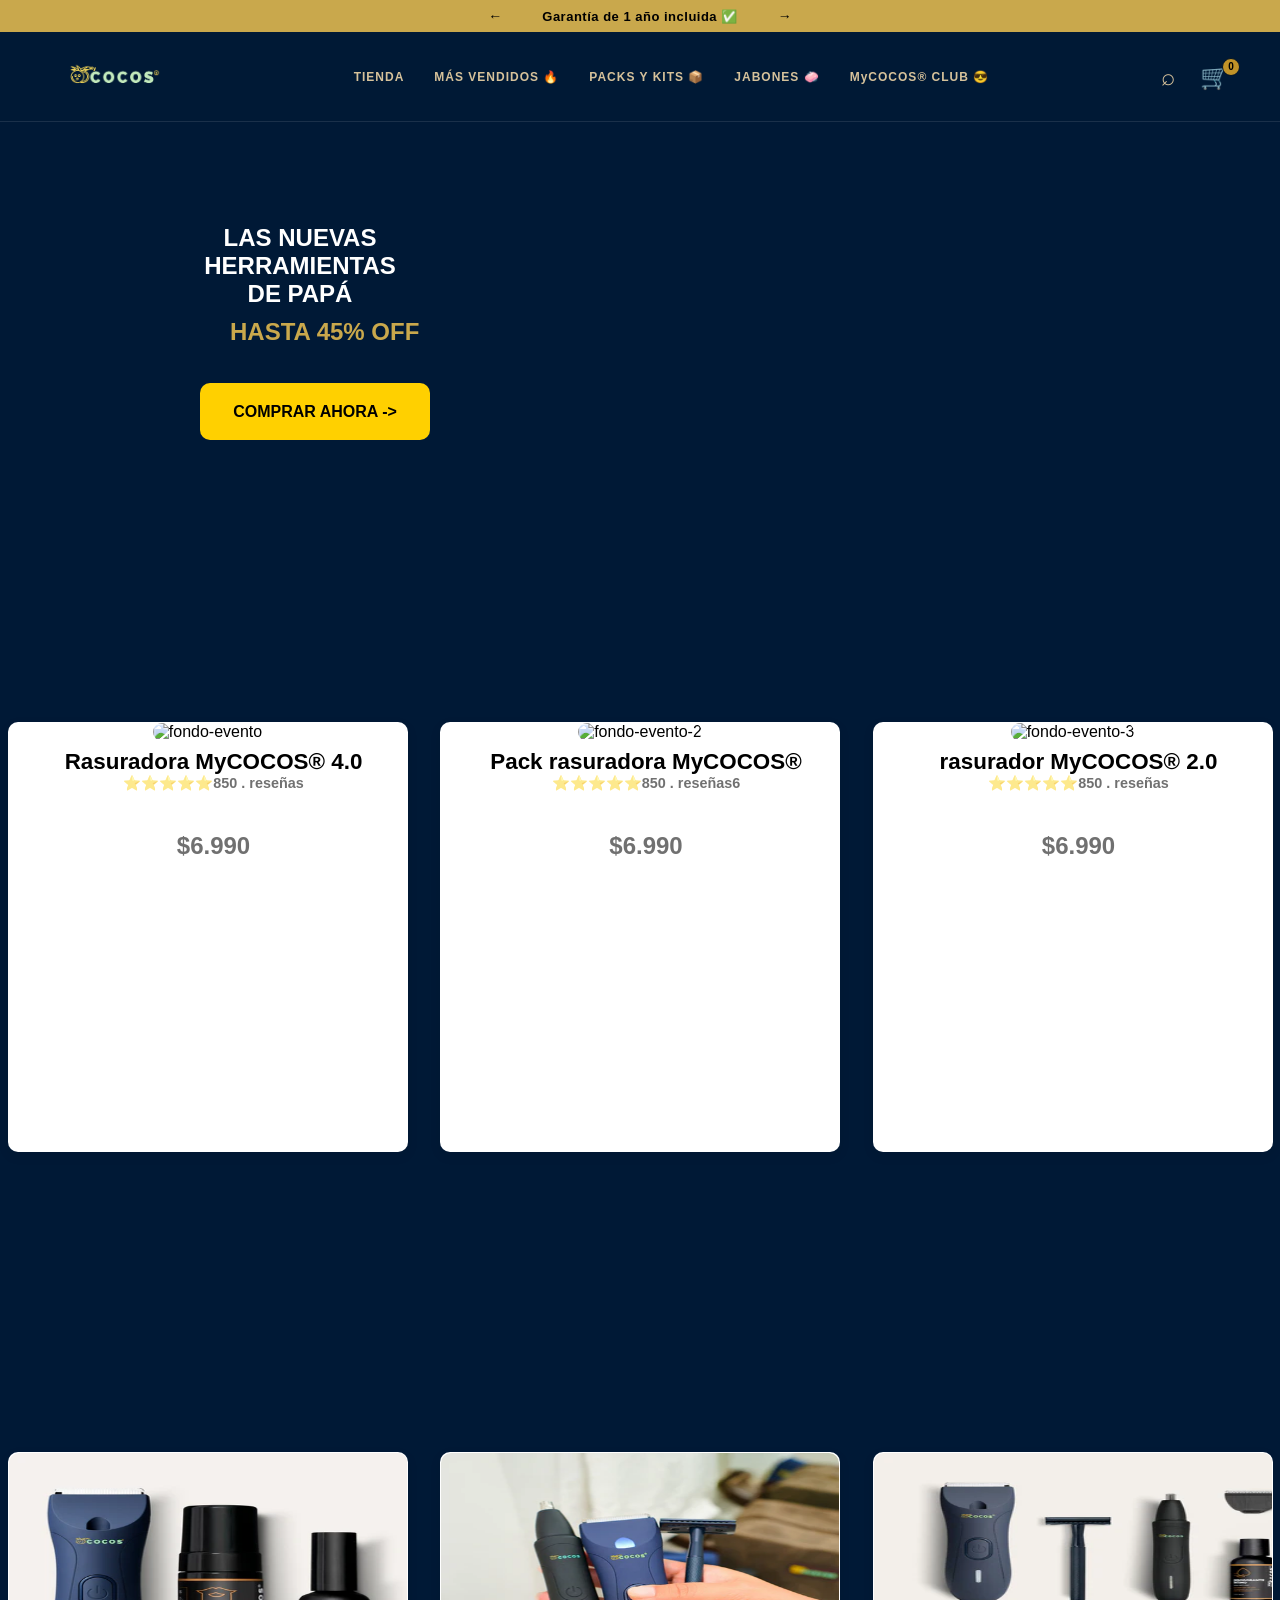
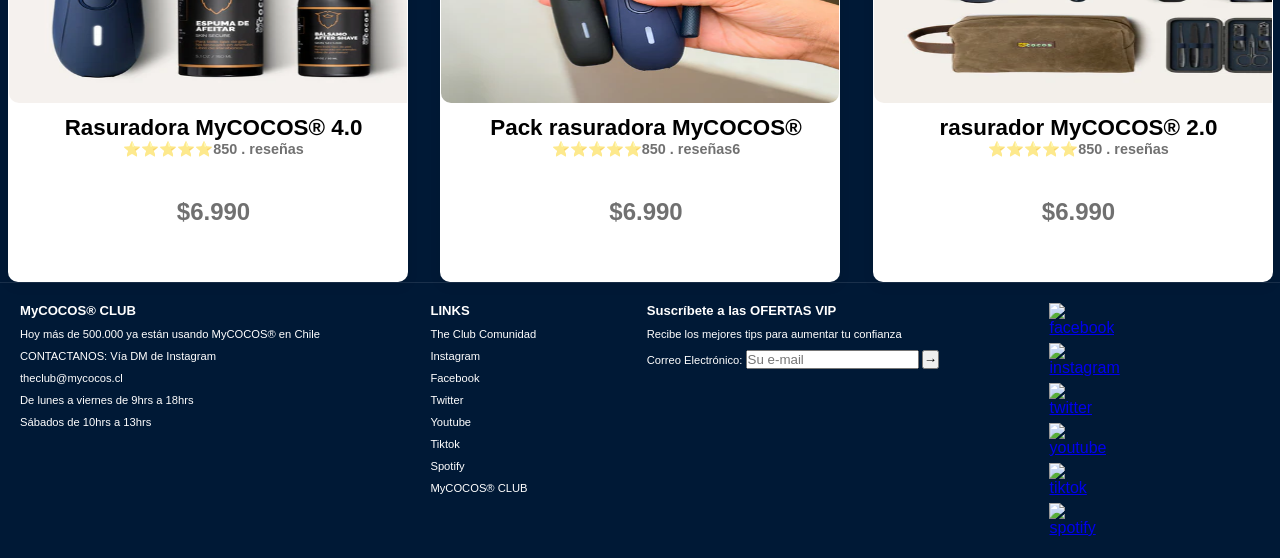
==== index.html @ d4fdd962 "ok" ====
<!DOCTYPE html>
<html lang="es">

<head>
  <meta charset="UTF-8">
  <meta name="viewport" content="width=device-width, initial-scale=1.0">
  <title>MyCocos</title>
  <!-- Asegúrate de que esta ruta sea la correcta en tu proyecto -->
  <link rel="stylesheet" href="static/css/style.css">
</head>

<body>
  <!-- 1. Barra de Anuncios Superior -->
  <div class="barra-anuncio">
    <button class="flecha">←</button>
    <p class="texto-anuncio">Garantía de 1 año incluida ✅</p>
    <button class="flecha">→</button>
  </div>

  <!-- 2. Menú de Navegación Principal -->
  <header class="navbar">
    <div class="logo-navbar">
      <a href="pages/Tienda.html">
        <img src="static/images/Logo_MyCOCOS_Color_original (1).webp" alt="MyCocos" class="logo">
      </a>
    </div>

    <nav class="botones-navbar">
      <a href="index.html">TIENDA</a>
      <a href="pages/mas_vendidos.html">MÁS VENDIDOS 🔥</a>
      <a href="pages/PacksYKits.html">PACKS Y KITS 📦</a>
      <a href="pages/jabones.html">JABONES 🧼</a>
      <a href="pages/club.html">MyCOCOS® CLUB 😎</a>
    </nav>
    <div class="iconos-derecha">
      <button class="buscar">⌕</button>
      <div class="contenedor-cesta">
        <button class="cesta">🛒</button>
        <span class="contador-carrito">0</span>
      </div>
    </div>
  </header>
  <main class="contenido">
    <section class="section1">
      <div>
        <div class="contenido-section">
          <h1 class="titulo-section1">LAS NUEVAS HERRAMIENTAS DE PAPÁ</h1>
          <h1 class="descuento-section1">HASTA 45% OFF</h1>
          <a href="pages/mas_vendidos.html" class="comprar-ahora">COMPRAR AHORA -></a>
        </div>
      </div>
      <section class="tarjetas-evento">
        <div class="tarjeta-evento">
          <div class="contenido-evento">
            <div>
              <img src="https://mycocos.cl/cdn/shop/files/amarillo-3_grande.jpg?v=1767623329" alt="fondo-evento"
                class="fondo-evento" />
            </div>
            <div class="texto-evento">
              <h2 class="event-title">Rasuradora MyCOCOS® 4.0</h2>
              <p class="event-date">⭐⭐⭐⭐⭐850 <b>. reseñas</b></p>
              <p class="tipo-evento">$6.990</p>
            </div>
          </div>
        </div>
        <div class="tarjeta-evento">
          <div class="contenido-evento">
            <div>
              <img src="https://mycocos.cl/cdn/shop/files/azul-3.jpg?v=1767623411" alt="fondo-evento-2"
                class="fondo-evento-2" />
            </div>
            <div class="texto-evento">
              <h2 class="event-title">Pack rasuradora MyCOCOS®</h2>
              <p class="event-date">⭐⭐⭐⭐⭐850 <b>. reseñas</b>6</p>
              <p class="tipo-evento">$6.990</p>
            </div>
          </div>
        </div>
        <div class="tarjeta-evento">
          <div class="contenido-evento">
            <div>
              <img src="https://mycocos.cl/cdn/shop/files/verde-3_1080x.jpg?v=1767623361" alt="fondo-evento-3"
                class="fondo-evento-3" />
            </div>
            <div class="texto-evento">
              <h2 class="event-title">rasurador MyCOCOS® 2.0</h2>
              <p class="event-date">⭐⭐⭐⭐⭐850 <b>. reseñas</b></p>
              <p class="tipo-evento">$6.990</p>
            </div>
          </div>
        </div>
      </section>
      <section class="tarjetas-evento">
        <div class="tarjeta-evento">
          <div class="contenido-evento">
            <div>
              <img src="static/images/Pack_rasuradora_mycocos_400x.webp" alt="fondo-evento" class="fondo-evento" />
            </div>
            <div class="texto-evento">
              <h2 class="event-title">Rasuradora MyCOCOS® 4.0</h2>
              <p class="event-date">⭐⭐⭐⭐⭐850 <b>. reseñas</b></p>
              <p class="tipo-evento">$6.990</p>
            </div>
          </div>
        </div>
        <div class="tarjeta-evento">
          <div class="contenido-evento">
            <div>
              <img src="static/images/Kit_perfect_trio_400x.webp" alt="fondo-evento-2" class="fondo-evento-2" />
            </div>
            <div class="texto-evento">
              <h2 class="event-title">Pack rasuradora MyCOCOS®</h2>
              <p class="event-date">⭐⭐⭐⭐⭐850 <b>. reseñas</b>6</p>
              <p class="tipo-evento">$6.990</p>
            </div>
          </div>
        </div>
        <div class="tarjeta-evento">
          <div class="contenido-evento">
            <div>
              <img src="static/images/pack-rasuradora-mycocos1_c71431b5-f476-4993-9e24-e863d25f7f76_400x.webp"
                alt="fondo-evento-3" class="fondo-evento-3" />
            </div>
            <div class="texto-evento">
              <h2 class="event-title">rasurador MyCOCOS® 2.0</h2>
              <p class="event-date">⭐⭐⭐⭐⭐850 <b>. reseñas</b></p>
              <p class="tipo-evento">$6.990</p>
            </div>
          </div>
        </div>
      </section>
  </main>
  <footer class="fin">
    <div class="txt">
      <h3>MyCOCOS® CLUB</h3>
      <p>Hoy más de 500.000 ya están usando MyCOCOS® en Chile</p>
      <p>CONTACTANOS: Vía DM de Instagram</p>
      <p>theclub@mycocos.cl</p>
      <p>De lunes a viernes de 9hrs a 18hrs</p>
      <p>Sábados de 10hrs a 13hrs</p>
    </div>
    <div class="txt">
      <h3>LINKS</h3>
      <a href="pages/club.html">The Club Comunidad</a>
      <a href="https://www.instagram.com/mycocos.cl/?hl=es">Instagram</a>
      <a href="https://www.facebook.com/Mycocos.cl/?locale=es_LA">Facebook</a>
      <a href="https://x.com/mycocos_cl">Twitter</a>
      <a href="https://www.youtube.com/channel/UCCoU9qUCcMpE_tK5iTh73iQ">Youtube</a>
      <a href="https://www.tiktok.com/@mycocos.cl">Tiktok</a>
      <a href="https://open.spotify.com/user/31jw2g6rlmzzhf5zn4iqw72ajsbm?si=b613a3427d174dfe&nd=1&dlsi=b6f38c77d30e4718">Spotify</a>
      <a href="pages/club.html">MyCOCOS® CLUB</a>
    </div>
    <div class="txt">
      <h3>Suscríbete a las OFERTAS VIP</h3>
      <p>Recibe los mejores tips para aumentar tu confianza</p>
      <form>
        <label for="correo">Correo Electrónico:</label>
        <input type="email" id="correo" name="correo" placeholder="Su e-mail">
        <button type="submit">→</button>
      </form>
    </div>
    <div class="redes">
      <div class="tarjeta-redes">
        <a href="https://www.facebook.com/Mycocos.cl/?locale=es_LA"><img src="https://upload.wikimedia.org/wikipedia/commons/e/ee/Logo_de_Facebook.png" alt="facebook">
      </div>
      <div class="tarjeta-redes">
        <a href="https://www.instagram.com/mycocos.cl/?hl=es"><img src="http://upload.wikimedia.org/wikipedia/commons/thumb/e/e7/Instagram_logo_2016.svg/1280px-Instagram_logo_2016.svg.png" alt="instagram">
      </div>
      <div class="tarjeta-redes">
        <a href="https://x.com/mycocos_cl"><img src="https://img.magnific.com/vector-gratis/nuevo-diseno-icono-x-logotipo-twitter-2023_1017-45418.jpg?semt=ais_hybrid&w=740&q=80" alt="twitter">
      </div>
      <div class="tarjeta-redes">
        <a href="https://www.youtube.com/channel/UCCoU9qUCcMpE_tK5iTh73iQ"><img src="https://goodly.co.in/wp-content/uploads/2023/10/youtube-logo-png-46016-1.png" alt="youtube">
      </div>
      <div class="tarjeta-redes">
        <a href="https://www.tiktok.com/@mycocos.cl"><img src="https://img.magnific.com/vector-premium/logotipo-tik-tok_578229-290.jpg?semt=ais_hybrid&w=740&q=80" alt="tiktok">
      </div>
      <div class="tarjeta-redes">
        <a href="https://open.spotify.com/user/31jw2g6rlmzzhf5zn4iqw72ajsbm?si=b613a3427d174dfe&nd=1&dlsi=b6f38c77d30e4718"><img src="https://upload.wikimedia.org/wikipedia/commons/thumb/7/74/Spotify_App_Logo.svg/500px-Spotify_App_Logo.svg.png?_=20210620075506" alt="spotify">
      </div>
    </div>
  </footer>
</body>
</html>
---- static/css/style.css ----
/* Reset General */
* {
  padding: 0;
  margin: 0;
  box-sizing: border-box;
  font-family: "Arial", sans-serif;
  
}

body {
  background-color: #001936;
}

.claseUwU{
  display: flex;
  flex-wrap: wrap;
}

/* 1. Barra de Anuncio Superior */
.barra-anuncio {
  background-color: #C9A84C;
  /* Dorado exacto de la imagen */
  color: #000000;
  display: flex;
  justify-content: center;
  align-items: center;
  gap: 40px;
  padding: 8px 0;
  font-weight: bold;
  font-size: 13px;
  letter-spacing: 0.5px;
}

.flecha {
  background: none;
  border: none;
  color: #000000;
  cursor: pointer;
  font-weight: bold;
  font-size: 14px;
}

/* 2. Menú de Navegación Principal */
.navbar {
  flex-wrap: wrap;
  display: flex;
  flex-direction: row;
  justify-content: space-between;
  align-items: center;
  background-color: #001935;
  /* Azul marino oscuro de la imagen */
  padding: 10px 50px;
  
  border-bottom: solid 1px rgba(255, 255, 255, 0.1);
}

.logo {
  height: 69px;
  /* Tamaño adaptado para la barra */
  display: block;
  cursor: pointer;
  transition: transform 0.3s;
}



/* Botones de Navegación */
.botones-navbar {
  flex-wrap: wrap;
  display: flex;
  flex-direction: row;
  gap: 30px;
}

.botones-navbar a {
  text-decoration: none;
  color: #d6c29b;
  /* Tono beige/dorado suave para el texto */
  font-size: 12px;
  font-weight: bold;
  letter-spacing: 1px;
  transition: color 0.3s;
}

.botones-navbar a:hover {
  color: #ffffff;
}

/* Zona Derecha: Iconos */
.iconos-derecha {
  display: flex;
  align-items: center;
  gap: 25px;
}

.buscar {
  background: transparent;
  border: none;
  color: #d6c29b;
  font-size: 24px;
  font-weight: 300;
}

/* Contenedor del Carrito con Burbuja */
.contenedor-cesta {
  position: relative;
  display: inline-block;
}

.cesta {
  background: transparent;
  border: none;
  color: #d6c29b;
  font-size: 24px;
  cursor: pointer;
}

.contador-carrito {
  position: absolute;
  top: -5px;
  right: -10px;
  background-color: #c19328;
  /* Fondo amarillo/dorado del contador */
  color: #000000;
  font-size: 10px;
  font-weight: bold;
  border-radius: 50%;
  width: 18px;
  height: 18px;
  display: flex;
  justify-content: center;
  align-items: center;
  border: 1px solid #001226;
}

/* Espaciado del contenido para que no se esconda para no confundirlos c*/
.contenido {
  color: white;
  text-align: center;
}

.section1 {
  width: 100%;
  min-height: 500px;
  background-image: url("https://cdn.shopify.com/s/files/1/0505/9982/1502/files/BANNERCOLECCION2a.jpg?v=1780942361");
  background-size: contain;
  background-repeat: no-repeat;
}


.bg {
  width: 100%;
  background-size: cover; /* Centra la imagen en el espacio disponible */
  background-position: center; /* Evita que la imagen se duplique si el contenedor es muy grande */
  z-index: -1;
  
}

.contenido-section {
  position: relative;
  left: 200px;
  top: 60px;
  width: 200px;
  height: 300px;
  display: flex;
  flex-direction: column;
  justify-content: center;
  align-items: baseline;
  gap: 10px;
}

.comprar-ahora {
  display: flex;
  justify-content: center;
  text-align: center;
  font-weight: 700;
  text-decoration: none;
  background-color: rgb(255, 208, 0);
  color: black;
  padding: 1.2rem;
  width: 230px;
  border-radius: 10px;
  margin-top: 27px;
}



.descuento-section1 {
  position: relative;
  left: 30px;
  color:  #C9A84C;
  
}

.fin {
  display: flex;
  flex-direction: row;
  color: white;
  border-top: solid 1px rgba(255, 255, 255, 0.1);
  display: flex;
  justify-content: space-between;
  gap: 30px;
  padding: 20px;
}

.txt {
  display: flex;
  flex-direction: column;
  text-align: left;
  gap: 10px;
  font-size: 0.7rem;
}

.section-events {
  display: flex;
  flex-direction: column;
  justify-content: space-between;
  position: relative;
  width: 100%;
  height: 65vh;
  background-image:
    linear-gradient(to bottom, rgba(0, 0, 0, 0.3) 0%, rgba(0, 0, 0, 0.7) 100%),
    url("https://scontent-scl3-1.xx.fbcdn.net/v/t39.30808-6/471833490_1121906923003049_7279258810984718058_n.jpg?stp=dst-jpg_tt6&cstp=mx1640x924&ctp=s1640x924&_nc_cat=102&ccb=1-7&_nc_sid=cc71e4&_nc_ohc=En8PwlBfWJ0Q7kNvwHcln0G&_nc_oc=AdpLMFGsheHcnb1MpkbLy6KwG5Dpo6VyrIebAeAD3dhMPnTN6ym6I2RDQULyVwyVYbBAwo53kS2LgN-MLzD-Ets0&_nc_zt=23&_nc_ht=scontent-scl3-1.xx&_nc_gid=TYmCqLTVbP6wudopY2gmzA&_nc_ss=7b289&oh=00_Af9TesoAmTHbOQ5BYba0OFniEgGrgHqTW9-v-f3c_2Gkjw&oe=6A2E11CC");
  background-size: cover;
  background-position: center;
  background-repeat: no-repeat;
  display: flex;
  align-items: center;
}

.events-title {
  margin-top: 150px;
}

.content-events {
  position: absolute;
  top: 10;
  left: 0;
  max-width: 1200px;
  margin-left: 2%;
  margin-top: 4%;
  color: white;
  text-align: left;
  padding: 20px;
}

.txt a {
  text-decoration: none;
  color: white;
  transition: 0.3s;
}
.txt a:hover {
  transform: scale(1.03);
  color: rgb(172, 172, 172);
}
.title-events {
  font-size: 2.5rem;
  font-weight: bold;
  line-height: 0.7;
  margin-bottom: 20px;
}

.subtitle-events {
  color: rgba(255, 255, 255, 0.562);
}

/*--------------------------Tarjetas eventos--------------------------*/
.tarjetas-evento {
  display: flex;
    flex-wrap: wrap;
  flex-direction: row;
  justify-content: space-evenly;
  gap: 25px;
  margin-top: 300px;
}

.tarjeta-evento {

  display: flex;
  flex-direction: column;
  width: 400px;
  height: 430px;
  background-color: rgb(255, 255, 255);
  border: 1px solid rgba(255, 255, 255, 0.1);
  border-radius: 10px;
  box-shadow: 0 4px 12px rgba(0, 0, 0, 0.08);
  overflow: hidden;
  color: rgb(0, 0, 0);
  cursor: pointer;
  transition: 0.3s;
}
.tarjeta-evento:hover {
  transform: translateY(-10px) scale(1.02);
}

.contenido-evento {
  display: flex;
  flex-direction: column;
  gap: 8px;
  
}

.fondo-evento {
  padding: 0;
  width: 105%;
  height: 250px;
  background-size: cover;
  background-position: center;
  border-radius: 10px;
  transition: 0.3s;
}

.fondo-evento-2 {
  padding: 0;
  width: 100%;
  height: 250px;
  background-size: cover;
  background-position: center;
  border-radius: 10px;
  transition: 0.3s;
}

.fondo-evento-3 {
  padding: 0;
  width: 120%;
  height: 250px;
  background-size: cover;
  background-position: center;
  border-radius: 10px;
  transition: 0.3s;
}

.texto-evento {
  flex-direction: column;
  padding-left: 12px;
  gap: 12px;
}

.event-title {
  font-size: 1.4rem;
  font-weight: 800;
  font-weight: bold;
  text-align: center;
}

.event-date {
  justify-content: flex-start;
  text-align: center;
  gap: 9px;
  font-size: 0.9rem;
  font-weight: 700;
  color: rgba(0, 0, 0, 0.562);
}


.calendario {
  width: 18px;
  height: 18px;
  border-radius: 4px;
}

.chile {
  width: 18px;
  height: 12px;
  border-radius: 2px;
  background: url(https://flagpedia.net/data/flags/w1600/cl.png);
  background: fixed;
  
}

.tipo-evento {
  justify-content: flex-start;
  text-align: center;
  margin-top: 40px;
  font-size: 1.5rem;
  font-weight: 700;
  color: rgba(0, 0, 0, 0.562);
}
.cuadrado-blanco {
  width: 100%;
  height: 150px;
}
/*Acerca de--------------------------------------------------*/
.section-about {
  position: relative;
  width: 100%;
  height: 100vh;
  background-image:
    linear-gradient(to bottom, rgba(0, 0, 0, 0) 0%, rgba(0, 0, 0, 0.1) 100%),
    url("https://media.licdn.com/dms/image/v2/D4D3DAQE8swteCsx7tw/image-scale_191_1128/image-scale_191_1128/0/1724095218082/mycocos_cover?e=2147483647&v=beta&t=QiAisnJGrZ69PGhyqfoDnVAsQbegbjeR1Q1JK0i6xGc");
  background-size: cover;
  background-position: center;
  background-repeat: no-repeat;
  display: flex;
  align-items: center;
}
.content-about {
  max-width: 890px;
  margin-left: 8%;
  color: rgb(0, 0, 0);
  text-align: left;
  padding: 20px;
}

.title-about {
  font-size: 3.5rem;
  font-weight: 900;
  line-height: 1.1;
  margin-bottom: 20px;
}

.inicio-about {
  display: inline-block;
  background-color: rgb(0, 0, 0);
  color: white;
  text-decoration: none;
  padding: 0.9rem 1rem;
  font-weight: bold;
  border-radius: 50px;
  transition: transform 0.3s ease;
  cursor: pointer;
}

.inicio-about:hover {
  background-color: rgba(0, 0, 0, 0.486);
  transform: translateY(-2px);
}

/*CLUB-------------------------------------------*/

.contenido-club{
  flex-direction: column;
  display: flex;
  justify-content: center;
  text-align: center;
  flex-wrap: wrap;
  margin-top: 100px;
}

.texto-club{
  margin-bottom: 20px;
  
}
.titulo-club{
  color: #c19328;
}

.subtext-club{
  color: white;


}
.texto-amarillo{
  color: #FFD300;
  font-size: 100px;
  
}

.contenido-club img{
  width: 240px;
  height: 150px;
}
.linea-amarilla{
  height: 1px;
  width: 80px;
  background: linear-gradient(to left, transparent, #FFC107);
  flex-direction: row;
  justify-content: center;
  align-items: center;
}
.boton-club{
  background: linear-gradient(#FFD100, #FFAA00);
  color: #000000;
  border-radius: 10px;
  width: 280px;
  height: 50px;
  font-family: Verdana, Geneva, Tahoma, sans-serif;
  font-weight: bold;
  cursor: pointer;
}
.fondoctm{
  flex-wrap: wrap;
  display: flex;
  flex-direction: column;
  justify-content: space-between;
  position: relative;
  width: 100%;
  height: 65vh;
  background-image:
    linear-gradient(to bottom, rgba(0, 0, 0, 0.3) 0%, rgba(0, 0, 0, 0.7) 100%),
    url("https://cdn.shopify.com/s/files/1/0505/9982/1502/files/BANNERCOLECCION2a.jpg?v=1780942361");
  background-size: cover;
  background-position: center;
  background-repeat: none
  
}
.fondoctm2{
  display: flex;
  flex-direction: column;
  justify-content: space-between;
  position: relative;
  width: 100%;
  height: 65vh;
  background-image:
  linear-gradient(to bottom, rgba(0, 0, 0, 0.3) 0%, rgba(0, 0, 0, 0.7) 100%),
  url("https://cdn.shopify.com/s/files/1/0505/9982/1502/files/bannerdiadelpadre.jpg?v=1780933241");
  background-size: cover;
  background-position: center;
  background-repeat: no-repeat;
  display: flex;
  align-items: center;
}

.tarjetas{
  gap: 20px;
  text-decoration: none;
  margin-top:20px;
  margin-bottom: 20px;
  text-align: center;
  justify-content: center;
  display: flex;
  flex-direction: row;
  flex-wrap: wrap;
  justify-content: space-around;
}
.tarjeta-club{
  color: white;
  background-color: #05254b;
  width: 350px;
  padding: 20px;
  border-radius: 20px;
  border: 1px solid #F2CE03 ;
  transition: 0.3s;
}

.tarjeta-club:hover {
  transform: translateY(-10px);
  box-shadow: 2px 2px 10px#000000;
  background-color: #001936;
  cursor: pointer;
}
.tarjeta-club p{
  margin-top: 20px;
}

.tarjeta-club h1{
  text-decoration: none;
  margin-top: 14px;
}

.redes{
  display: flex;
  flex-direction: column;
  justify-content: space-evenly;
  gap: 5px;
  width: 100px;
}
.tarjeta-redes {
  gap: 0px;
  height: 30px;
  width: 30px;
}
.tarjeta-redes img{
  height: 30px;
  width: 30px;
}
  
  .subscripcion{
    display: flex;
    justify-content: center;
    flex-direction: column;
    text-align: center;
    gap: 10px;
  }
  .texto-sub{
   color: #A97C26;
  }
  .subtext-sub{
    color: white;

  }
  .text-amarillo{
    color: #FFC107;
    text-shadow: 0px 2px 20px #F2CE03;
  }
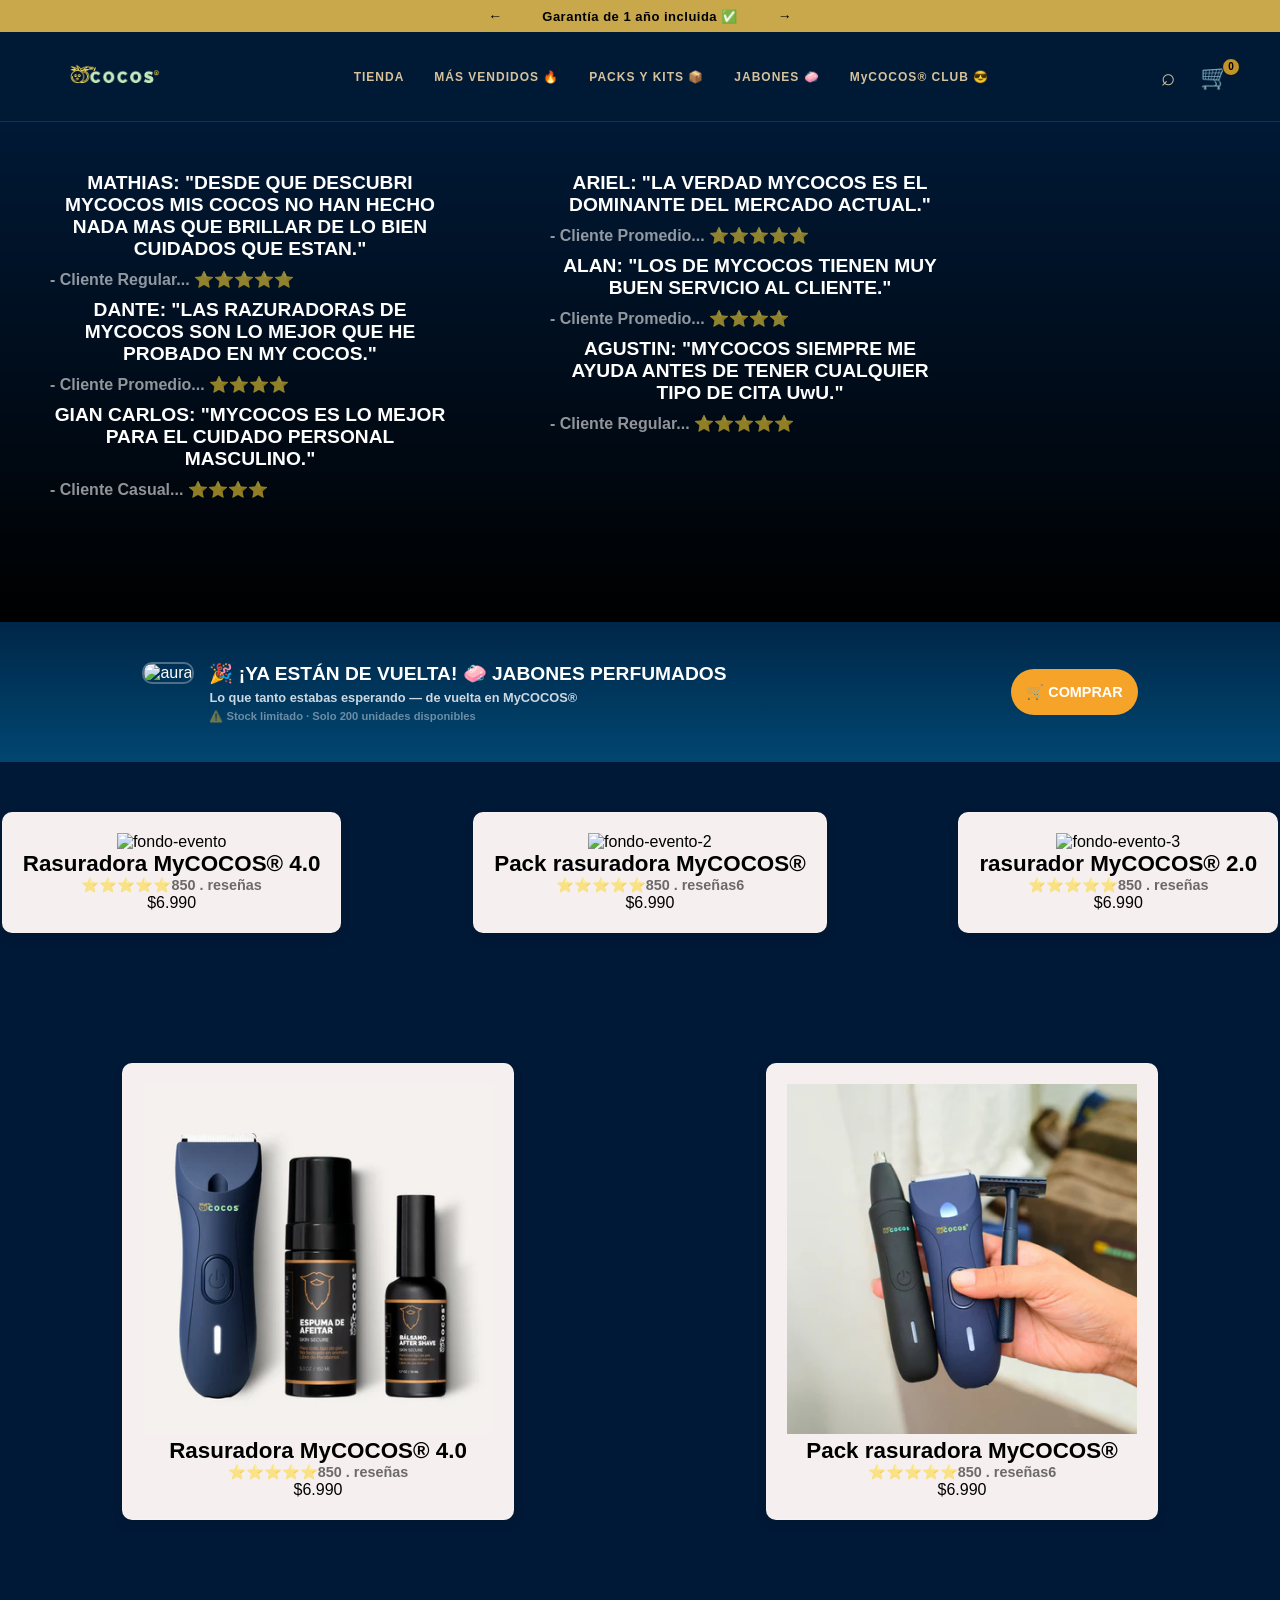
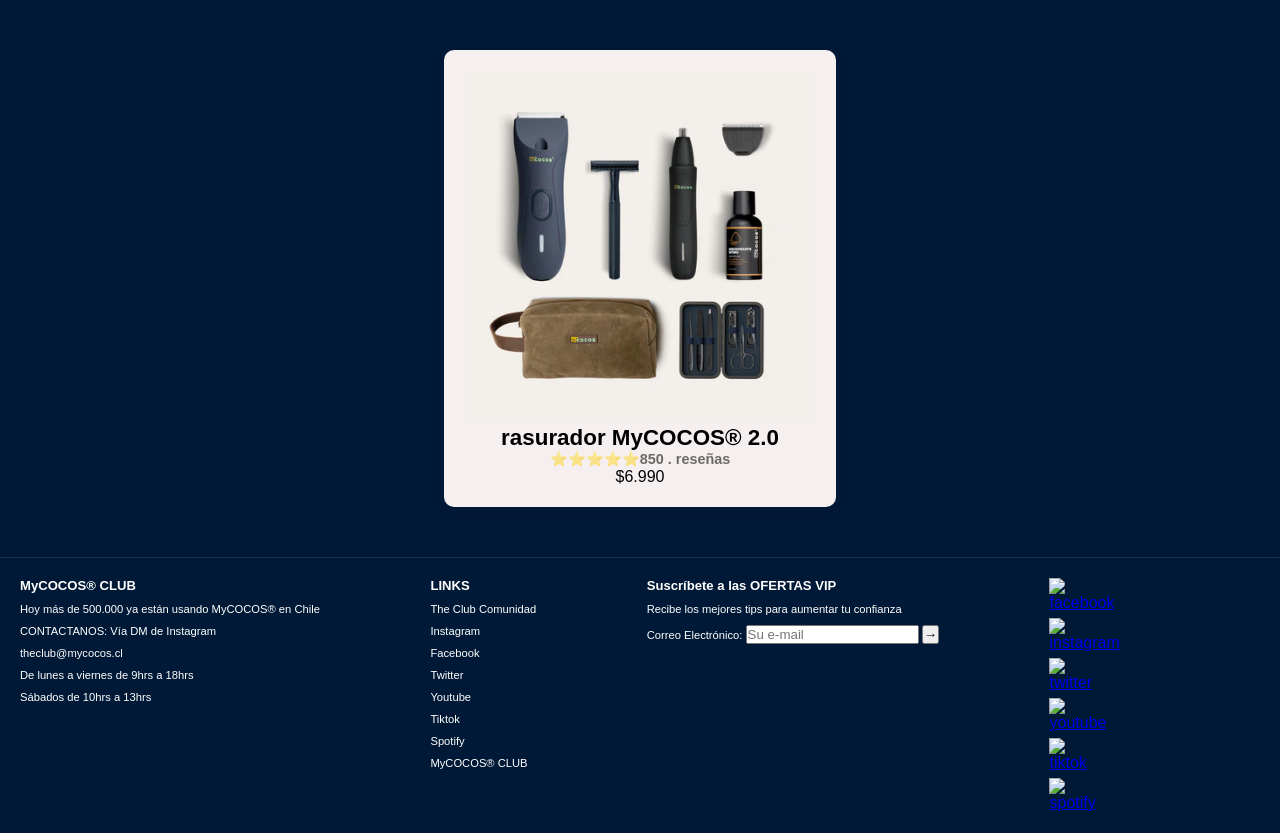
==== commit f9592557: "acb" ====
--- a/index.html
+++ b/index.html
@@ -20,7 +20,7 @@
   <!-- 2. Menú de Navegación Principal -->
   <header class="navbar">
     <div class="logo-navbar">
-      <a href="pages/Tienda.html">
+      <a href="index.html">
         <img src="static/images/Logo_MyCOCOS_Color_original (1).webp" alt="MyCocos" class="logo">
       </a>
     </div>
@@ -40,91 +40,117 @@
       </div>
     </div>
   </header>
+  
   <main class="contenido">
     <section class="section1">
-      <div>
-        <div class="contenido-section">
-          <h1 class="titulo-section1">LAS NUEVAS HERRAMIENTAS DE PAPÁ</h1>
-          <h1 class="descuento-section1">HASTA 45% OFF</h1>
-          <a href="pages/mas_vendidos.html" class="comprar-ahora">COMPRAR AHORA -></a>
-        </div>
-      </div>
-      <section class="tarjetas-evento">
-        <div class="tarjeta-evento">
-          <div class="contenido-evento">
+      <div class="section1-history">
+        <h1>MATHIAS: "DESDE QUE DESCUBRI MYCOCOS MIS COCOS NO HAN HECHO NADA MAS QUE BRILLAR DE LO BIEN CUIDADOS QUE ESTAN."</h1>
+        <p>- Cliente Regular... ⭐⭐⭐⭐⭐</p>
+        <h1>DANTE: "LAS RAZURADORAS DE MYCOCOS SON LO MEJOR QUE HE PROBADO EN MY COCOS."</h1>
+        <p>- Cliente Promedio... ⭐⭐⭐⭐</p>
+        <h1>GIAN CARLOS: "MYCOCOS ES LO MEJOR PARA EL CUIDADO PERSONAL MASCULINO."</h1>
+        <p>- Cliente Casual... ⭐⭐⭐⭐</p>
+      </div>
+      <div class="section1-history">
+        <h1>ARIEL: "LA VERDAD MYCOCOS ES EL DOMINANTE DEL MERCADO ACTUAL."</h1>
+        <p>- Cliente Promedio... ⭐⭐⭐⭐⭐</p>
+        <h1>ALAN: "LOS DE MYCOCOS TIENEN MUY BUEN SERVICIO AL CLIENTE."</h1>
+        <p>- Cliente Promedio... ⭐⭐⭐⭐</p>
+        <h1>AGUSTIN: "MYCOCOS SIEMPRE ME AYUDA ANTES DE TENER CUALQUIER TIPO DE CITA UwU."</h1>
+        <p>- Cliente Regular... ⭐⭐⭐⭐⭐</p>
+      </div>
+    </section>
+
+    <section class="section-aura-azul">
+      <div class="section-aura">
+        <div class="tarjeta-foto-aura">
+          <img src="https://cdn.shopify.com/s/files/1/0505/9982/1502/files/Pack_trio_de_jabones_naturales_para_hombre.jpg?v=1769525762" alt="aura" class="foto-aura">
+        </div>
+        <div class="aura-texto">
+          <h1 class="h1-aura">🎉 ¡YA ESTÁN DE VUELTA! 🧼 JABONES PERFUMADOS</h1>
+          <p class="p-aura">Lo que tanto estabas esperando — de vuelta en MyCOCOS®</p>
+          <p class="p-aura-2">⚠️ Stock limitado · Solo 200 unidades disponibles</p>
+        </div>
+      </div>
+      <div class="section-aura-button">
+        <a href="pages/jabones.html" class="aura-button">🛒 COMPRAR</a>
+      </div>
+    </section>
+
+      <section class="tarjetas-tienda">
+        <div class="tarjeta-tienda">
+          <div class="contenido-tienda">
             <div>
               <img src="https://mycocos.cl/cdn/shop/files/amarillo-3_grande.jpg?v=1767623329" alt="fondo-evento"
-                class="fondo-evento" />
-            </div>
-            <div class="texto-evento">
+                class="fondo-tienda" />
+            </div>
+            <div class="texto-tienda">
               <h2 class="event-title">Rasuradora MyCOCOS® 4.0</h2>
               <p class="event-date">⭐⭐⭐⭐⭐850 <b>. reseñas</b></p>
-              <p class="tipo-evento">$6.990</p>
-            </div>
-          </div>
-        </div>
-        <div class="tarjeta-evento">
-          <div class="contenido-evento">
+              <p class="tipo-tienda">$6.990</p>
+            </div>
+          </div>
+        </div>
+        <div class="tarjeta-tienda">
+          <div class="contenido-tienda">
             <div>
               <img src="https://mycocos.cl/cdn/shop/files/azul-3.jpg?v=1767623411" alt="fondo-evento-2"
-                class="fondo-evento-2" />
-            </div>
-            <div class="texto-evento">
+                class="fondo-tienda" />
+            </div>
+            <div class="texto-tienda">
               <h2 class="event-title">Pack rasuradora MyCOCOS®</h2>
               <p class="event-date">⭐⭐⭐⭐⭐850 <b>. reseñas</b>6</p>
-              <p class="tipo-evento">$6.990</p>
-            </div>
-          </div>
-        </div>
-        <div class="tarjeta-evento">
-          <div class="contenido-evento">
+              <p class="tipo-tienda">$6.990</p>
+            </div>
+          </div>
+        </div>
+        <div class="tarjeta-tienda">
+          <div class="contenido-tienda">
             <div>
               <img src="https://mycocos.cl/cdn/shop/files/verde-3_1080x.jpg?v=1767623361" alt="fondo-evento-3"
-                class="fondo-evento-3" />
-            </div>
-            <div class="texto-evento">
+                class="fondo-tienda" />
+            </div>
+            <div class="texto-tienda">
               <h2 class="event-title">rasurador MyCOCOS® 2.0</h2>
               <p class="event-date">⭐⭐⭐⭐⭐850 <b>. reseñas</b></p>
-              <p class="tipo-evento">$6.990</p>
-            </div>
-          </div>
-        </div>
-      </section>
-      <section class="tarjetas-evento">
-        <div class="tarjeta-evento">
-          <div class="contenido-evento">
-            <div>
-              <img src="static/images/Pack_rasuradora_mycocos_400x.webp" alt="fondo-evento" class="fondo-evento" />
-            </div>
-            <div class="texto-evento">
+              <p class="tipo-tienda">$6.990</p>
+            </div>
+          </div>
+        </div>
+        <div class="tarjeta-tienda">
+          <div class="contenido-tienda">
+            <div>
+              <img src="static/images/Pack_rasuradora_mycocos_400x.webp" alt="fondo-evento" class="fondo-tienda" />
+            </div>
+            <div class="texto-tienda">
               <h2 class="event-title">Rasuradora MyCOCOS® 4.0</h2>
               <p class="event-date">⭐⭐⭐⭐⭐850 <b>. reseñas</b></p>
-              <p class="tipo-evento">$6.990</p>
-            </div>
-          </div>
-        </div>
-        <div class="tarjeta-evento">
-          <div class="contenido-evento">
-            <div>
-              <img src="static/images/Kit_perfect_trio_400x.webp" alt="fondo-evento-2" class="fondo-evento-2" />
-            </div>
-            <div class="texto-evento">
+              <p class="tipo-tienda">$6.990</p>
+            </div>
+          </div>
+        </div>
+        <div class="tarjeta-tienda">
+          <div class="contenido-tienda">
+            <div>
+              <img src="static/images/Kit_perfect_trio_400x.webp" alt="fondo-evento-2" class="fondo-tienda" />
+            </div>
+            <div class="texto-tienda">
               <h2 class="event-title">Pack rasuradora MyCOCOS®</h2>
               <p class="event-date">⭐⭐⭐⭐⭐850 <b>. reseñas</b>6</p>
-              <p class="tipo-evento">$6.990</p>
-            </div>
-          </div>
-        </div>
-        <div class="tarjeta-evento">
-          <div class="contenido-evento">
+              <p class="tipo-tienda">$6.990</p>
+            </div>
+          </div>
+        </div>
+        <div class="tarjeta-tienda">
+          <div class="contenido-tienda">
             <div>
               <img src="static/images/pack-rasuradora-mycocos1_c71431b5-f476-4993-9e24-e863d25f7f76_400x.webp"
-                alt="fondo-evento-3" class="fondo-evento-3" />
-            </div>
-            <div class="texto-evento">
+                alt="fondo-evento-3" class="fondo-tienda" />
+            </div>
+            <div class="texto-tienda">
               <h2 class="event-title">rasurador MyCOCOS® 2.0</h2>
               <p class="event-date">⭐⭐⭐⭐⭐850 <b>. reseñas</b></p>
-              <p class="tipo-evento">$6.990</p>
+              <p class="tipo-tienda">$6.990</p>
             </div>
           </div>
         </div>
--- a/static/css/style.css
+++ b/static/css/style.css
@@ -4,7 +4,6 @@
   margin: 0;
   box-sizing: border-box;
   font-family: "Arial", sans-serif;
-  
 }
 
 body {
@@ -31,7 +30,7 @@
   letter-spacing: 0.5px;
 }
 
-.flecha {
+.flecha { 
   background: none;
   border: none;
   color: #000000;
@@ -84,6 +83,8 @@
 
 .botones-navbar a:hover {
   color: #ffffff;
+  text-decoration: underline;
+  text-shadow: 0px 2px 20px #FFD300;
 }
 
 /* Zona Derecha: Iconos */
@@ -132,7 +133,23 @@
   align-items: center;
   border: 1px solid #001226;
 }
-
+.section1-history {
+  padding: 50px;
+  width: 500px;
+  display: flex;
+  flex-direction: column;
+  align-items: start;
+  gap: 10px;
+}
+.section1-history h1 {
+  font-size: 1.2rem;
+  font-weight: 900;
+}
+.section1-history p {
+  font-size: 1.0rem;
+  font-weight: 700;
+  color: rgba(255, 255, 255, 0.568);
+}
 /* Espaciado del contenido para que no se esconda para no confundirlos c*/
 .contenido {
   color: white;
@@ -140,11 +157,15 @@
 }
 
 .section1 {
+  display: flex;
+  flex-direction: row;
+  min-height: 500px;
   width: 100%;
-  min-height: 500px;
-  background-image: url("https://cdn.shopify.com/s/files/1/0505/9982/1502/files/BANNERCOLECCION2a.jpg?v=1780942361");
-  background-size: contain;
+  background-image: linear-gradient(to bottom, rgba(0, 0, 0, 0) 0%, rgb(0, 0, 0) 100%),
+   url("https://cdn.shopify.com/s/files/1/0505/9982/1502/files/BANNERCOLECCION2a.jpg?v=1780942361");
+  background-size: cover;
   background-repeat: no-repeat;
+  
 }
 
 
@@ -153,7 +174,6 @@
   background-size: cover; /* Centra la imagen en el espacio disponible */
   background-position: center; /* Evita que la imagen se duplique si el contenedor es muy grande */
   z-index: -1;
-  
 }
 
 .contenido-section {
@@ -215,17 +235,16 @@
   display: flex;
   flex-direction: column;
   justify-content: space-between;
-  position: relative;
   width: 100%;
-  height: 65vh;
+  height: 64vh;
   background-image:
     linear-gradient(to bottom, rgba(0, 0, 0, 0.3) 0%, rgba(0, 0, 0, 0.7) 100%),
-    url("https://scontent-scl3-1.xx.fbcdn.net/v/t39.30808-6/471833490_1121906923003049_7279258810984718058_n.jpg?stp=dst-jpg_tt6&cstp=mx1640x924&ctp=s1640x924&_nc_cat=102&ccb=1-7&_nc_sid=cc71e4&_nc_ohc=En8PwlBfWJ0Q7kNvwHcln0G&_nc_oc=AdpLMFGsheHcnb1MpkbLy6KwG5Dpo6VyrIebAeAD3dhMPnTN6ym6I2RDQULyVwyVYbBAwo53kS2LgN-MLzD-Ets0&_nc_zt=23&_nc_ht=scontent-scl3-1.xx&_nc_gid=TYmCqLTVbP6wudopY2gmzA&_nc_ss=7b289&oh=00_Af9TesoAmTHbOQ5BYba0OFniEgGrgHqTW9-v-f3c_2Gkjw&oe=6A2E11CC");
+    url("https://getmycocos.com/cdn/shop/files/Bloque-rasuradora-nasal-GetMyCocos-2.webp?v=1759929588&width=3840");
   background-size: cover;
   background-position: center;
   background-repeat: no-repeat;
   display: flex;
-  align-items: center;
+  
 }
 
 .events-title {
@@ -425,8 +444,65 @@
   background-color: rgba(0, 0, 0, 0.486);
   transform: translateY(-2px);
 }
-
+/*SECCION AURA-----------------------------------------*/
+.section-aura-azul {
+  display: flex;
+  flex-direction: row;
+  align-items: center;
+  justify-content: space-around;
+  width: 100%;
+  height: 140px;
+  background-color: rgb(1, 70, 113);
+  background: linear-gradient(to bottom, rgba(1, 70, 113, 0.3) 0%, rgba(1, 70, 113, 1) 100%);
+}
+.section-aura {
+  display: flex;
+  flex-direction: row;
+  gap: 15px;
+}
+.aura-texto {
+  display: flex;
+  flex-direction: column;
+  justify-content:center;
+  align-items: start;
+  gap: 5px;
+}
+.h1-aura {
+  font-size: 1.2rem;
+  font-weight: 800;
+}
+.p-aura {
+  font-size: 0.8rem;
+  font-weight: 700;
+  color: rgba(255, 255, 255, 0.808);
+}
+.p-aura-2 {
+  font-size: 0.7rem;
+  font-weight: 700;
+  color: rgba(255, 255, 255, 0.418);
+}
+.foto-aura {
+  width: 70px;
+  height: 70px;
+  border: solid 2px rgb(78, 111, 136);
+  border-radius: 10px;
+}
+.aura-button {
+  width: 130px;;
+  padding: 15px;
+  border-radius: 40px;
+  background-color: rgb(246, 164, 41);
+  text-decoration: none;
+  color: white;
+  font-size: 0.9rem;
+  font-weight: 800;
+  transition: transform 0.3s ease;
+}
+.aura-button:hover {
+  transform: scale(1.1);
+}
 /*CLUB-------------------------------------------*/
+
 
 .contenido-club{
   flex-direction: column;
@@ -442,18 +518,15 @@
   
 }
 .titulo-club{
-  color: #c19328;
+  color: rgb(240, 168, 0);
 }
 
 .subtext-club{
   color: white;
-
-
 }
 .texto-amarillo{
   color: #FFD300;
   font-size: 100px;
-  
 }
 
 .contenido-club img{
@@ -508,7 +581,7 @@
   background-position: center;
   background-repeat: no-repeat;
   display: flex;
-  align-items: center;
+  
 }
 
 .tarjetas{
@@ -538,6 +611,7 @@
   box-shadow: 2px 2px 10px#000000;
   background-color: #001936;
   cursor: pointer;
+  color: #FFD300;
 }
 .tarjeta-club p{
   margin-top: 20px;
@@ -559,27 +633,171 @@
   gap: 0px;
   height: 30px;
   width: 30px;
+  border-radius: 20px;
 }
 .tarjeta-redes img{
   height: 30px;
   width: 30px;
 }
   
-  .subscripcion{
-    display: flex;
-    justify-content: center;
+.tarjetas-vendidos{
+  display: flex;
+  flex-wrap: wrap;
+  flex-direction: row;
+  justify-content: space-evenly;
+  gap: 40px;
+  margin-top: 500px;
+  margin-bottom: 50px;
+}
+
+.tarjeta-vendidos{
+  flex-direction: column;
+  padding: 20px;
+  background-color: #F6EFEF;
+  border: 1px solid rgba(255, 255, 255, 0.1);
+  border-radius: 10px;
+  box-shadow: 0 4px 12px rgba(0, 0, 0, 0.08);
+  overflow: hidden;
+  color: rgb(0, 0, 0);
+  cursor: pointer;
+  transition: 0.3s;
+}
+.tarjeta-vendidos:hover{
+  transform: translateY(-10px) scale(1.02);
+  box-shadow: 0px 2px 20px #FFD300;;
+}
+
+.tarjeta-vendidos img{
+  width: 350px;
+}
+
+.tipo-vendidos{
+  text-align: center;
+}
+
+.tarjetas-tienda{
+  display: flex;
+  flex-wrap: wrap;
+  flex-direction: row;
+  justify-content: space-evenly;
+  gap: 130px;
+  margin-top: 50px;
+  margin-bottom: 50px;
+}
+
+.tarjeta-tienda{
+  
+  flex-direction: column;
+  padding: 20px;
+  background-color: #F6EFEF;
+  border: 1px solid rgba(255, 255, 255, 0.1);
+  border-radius: 10px;
+  box-shadow: 0 4px 12px rgba(0, 0, 0, 0.08);
+  overflow: hidden;
+  color: rgb(0, 0, 0);
+  cursor: pointer;
+  transition: 0.3s;
+}
+
+.tarjeta-tienda img{
+  width: 350px;
+}
+
+.tarjeta-tienda:hover{
+  transform: translateY(-10px) scale(1.02);
+  box-shadow: 0px 2px 20px #FFD300;;
+}
+
+
+.contenido-tienda{
+gap: 50px;
+}
+
+.tarjetas-pack{
+  display: flex;
+  flex-wrap: wrap;
+  flex-direction: row;
+  justify-content: space-evenly;
+  gap: 130px;
+  margin-top: 530px;
+  margin-bottom: 50px;
+}
+.tarjeta-pack{
+  flex-direction: column;
+  padding: 20px;
+  background-color: #F6EFEF;
+  border: 1px solid rgba(255, 255, 255, 0.1);
+  border-radius: 10px;
+  box-shadow: 0 4px 12px rgba(0, 0, 0, 0.08);
+  overflow: hidden;
+  color: rgb(0, 0, 0);
+  cursor: pointer;
+  transition: 0.3s;
+  text-align: center;
+}
+.tarjeta-pack:hover{
+  transform: translateY(-10px) scale(1.02);
+  box-shadow: 0px 2px 20px #FFD300;;
+}
+.tarjeta-pack img{
+  width: 350px;
+}
+
+.tarjetas-jabones{
+   display: flex;
+  flex-wrap: wrap;
+  flex-direction: row;
+  justify-content: space-evenly;
+  gap: 130px;
+  margin-top: 650px;
+  margin-bottom: 50px;
+  margin-right: 230px;
+}
+.tarjeta-jabones{
     flex-direction: column;
-    text-align: center;
-    gap: 10px;
-  }
-  .texto-sub{
-   color: #A97C26;
-  }
-  .subtext-sub{
-    color: white;
-
-  }
-  .text-amarillo{
-    color: #FFC107;
-    text-shadow: 0px 2px 20px #F2CE03;
-  }
+  padding: 20px;
+  background-color: #F6EFEF;
+  border: 1px solid rgba(255, 255, 255, 0.1);
+  border-radius: 10px;
+  box-shadow: 0 4px 12px rgba(0, 0, 0, 0.08);
+  overflow: hidden;
+  color: rgb(0, 0, 0);
+  cursor: pointer;
+  transition: 0.3s;
+  text-align: center;
+}
+.tarjeta-jabones:hover{
+   transform: translateY(-10px) scale(1.02);
+  box-shadow: 0px 2px 20px #FFD300;;
+}
+
+
+
+
+.tarjeta-jabones img{
+  width: 350px;
+}
+
+.tarjeta-amarilla-aura {
+  display: flex;
+  flex-direction: column;
+  background-color:rgb(255, 207, 0);
+  height: 180px;
+  width: 300px;
+  border-radius: 20px;
+  box-shadow: 2px 2px 10px rgb(255, 207, 0);
+}
+.amarilla-arriba{
+  display: flex;
+  flex-direction: row;
+  justify-content: space-between;
+}
+.amarilla-medio {
+  display: flex;
+  flex-direction: row;
+}
+.amarilla-abajo {
+  display: flex;
+  flex-direction: row;
+  justify-content: space-between;
+}
